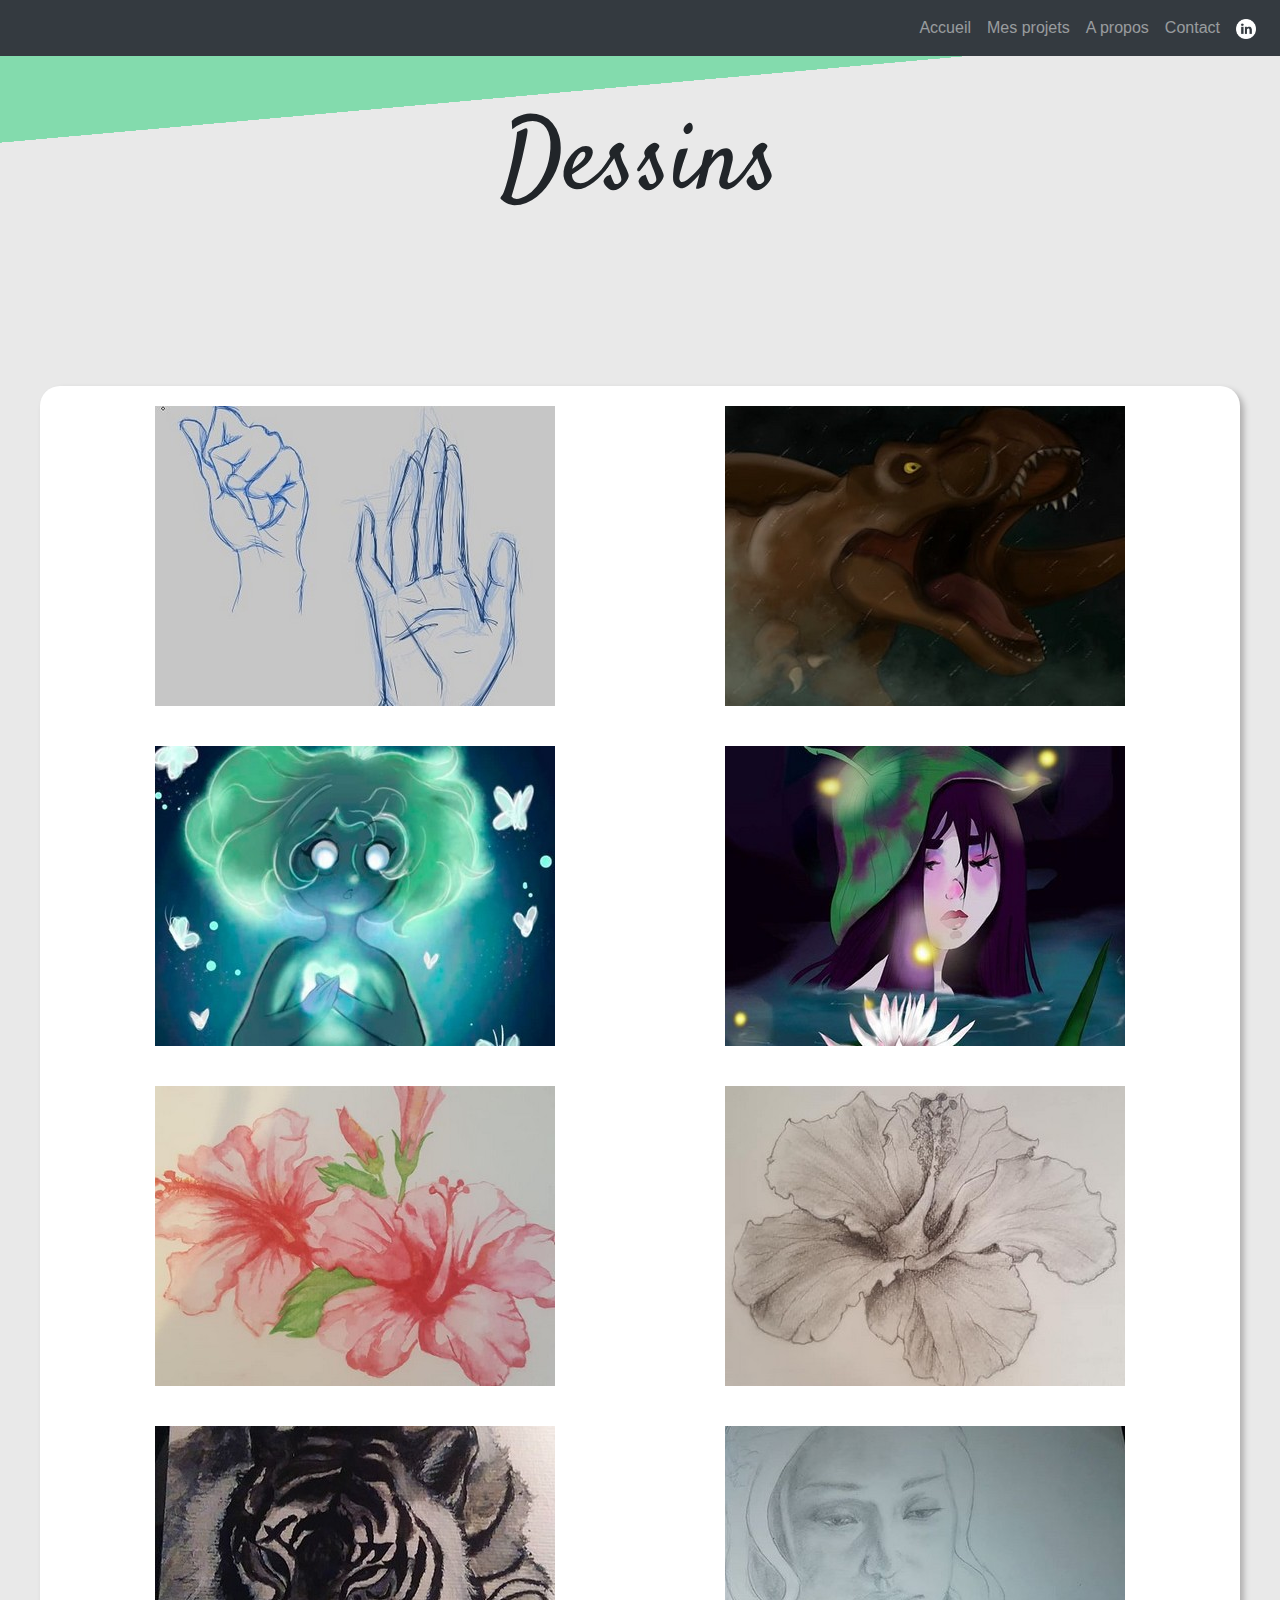
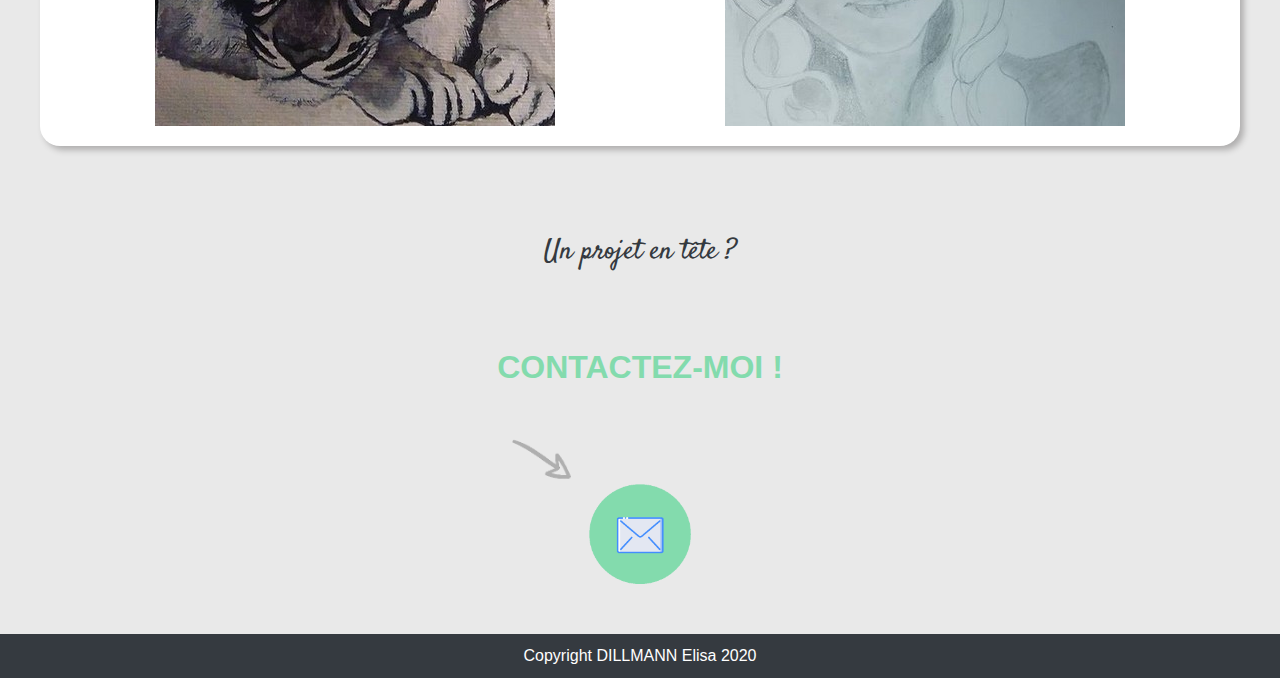
==== drawings.html @ acb9075e "portfolio content" ====
<!doctype html>
<html lang="en">
  <head>
    <!-- Required meta tags -->
    <meta charset="utf-8">
    <meta name="viewport" content="width=device-width, initial-scale=1, shrink-to-fit=no">

    <!-- Bootstrap CSS -->
    <link rel="stylesheet" href="https://stackpath.bootstrapcdn.com/bootstrap/4.4.1/css/bootstrap.min.css" integrity="sha384-Vkoo8x4CGsO3+Hhxv8T/Q5PaXtkKtu6ug5TOeNV6gBiFeWPGFN9MuhOf23Q9Ifjh" crossorigin="anonymous">
    <link rel="stylesheet" href="style.css">
    <link href="https://fonts.googleapis.com/css2?family=Satisfy&display=swap" rel="stylesheet">

    <title>DILLMANN Elisa</title>
  </head>
<body class="bodypage">
    <header>
 
      <nav class="navbar fixed-top navbar-expand-lg navbar-dark bg-dark">
        <a class="navbar-brand" href="#"></a>
        <button class="navbar-toggler" type="button" data-toggle="collapse" data-target="#navbarSupportedContent" aria-controls="navbarSupportedContent" aria-expanded="false" aria-label="Toggle navigation">
          <span class="navbar-toggler-icon"></span>
        </button>
      
        <!-- Bootstrap pour avoir le menu burger quand l'écran est réduit + liens du menu à droite -->
        <div class="collapse navbar-collapse  " id="navbarSupportedContent">
        
          <div class="collapse navbar-collapse" id="navbarsExample02">
            <form class="form-inline my-2 my-md-0">
              <a class="nav-link" href="#"></a>
            </form>
          </div>
          <div>
            <ul class="navbar-nav mr-auto">
              <li class="nav-item">
                <a class="nav-link" href="index.html">Accueil </a>
              </li>
              <li class="nav-item">
                <a class="nav-link" href="index.html#projets">Mes projets</a>
              </li>
              <li class="nav-item">
                <a class="nav-link" href="index.html#apropos">A propos</a>
              </li>
              <li class="nav-item">
                <a class="nav-link" href="#contact">Contact</a>
              </li>
              <li>
                <a class="nav-link" href="https://www.linkedin.com/in/elisa-dillmann-827a28141/" target="blank"><img src="img/linkedin.png" height="20px"></a> 
              </li>
             
            </ul>
          </div>
        </div>
      </nav>

        <div id="projectstitle">
           <p>Dessins</p>
         
  
      
    </header>

    <content>


<!-- DESCRIPTION PROJET -->
<div class="projectstables">

 


 
   


<div id="tableau2">
<!--DESCRIPTIONS-->
       
 
<div class="container text-center">
  <div class="row">
    <div class="col-sm">
   
      <div>
         <a href="https://imgur.com/qGob0Tb" target="_blank"> <img src="dessins/min/min1.jpg" height="300px" class="img-fluid drawing">
         </a>
        </div>

    </div>
    <div class="col-sm ">
        <div>
          <a href="https://imgur.com/2rtpbD6" target="_blank"> <img src="dessins/min/min2.jpg" height="300px" class="img-fluid drawing">
          </a> 
        </div>
    </div>
    </div>

    <div class="row">
        <div class="col-sm">
       
          <div>
             <a href="https://imgur.com/1fRAPsq" target="_blank"> <img src="dessins/min/min3.jpg" height="300px" class="img-fluid drawing">
             </a>
            </div>
         
        </div>
        <div class="col-sm ">
            <div>
                <a href="https://imgur.com/7vujTQj" target="_blank"><img src="dessins/min/min4.jpg" height="300px" class="img-fluid drawing">
           </a>
                </div>
        </div>
        </div>
        

        <div class="row">
            <div class="col-sm">
           
              <div> 
                <a href="https://imgur.com/mDVbf3u" target="_blank"> <img src="dessins/min/min5.jpg" height="300px" class="img-fluid drawing">
              </a>
                </div>
              
            </div>
            <div class="col-sm ">
                <div>
                    <a href="https://imgur.com/ogjBbzF" target="_blank">  <img src="dessins/min/min6.jpg" height="300px" class="img-fluid drawing">
                </div>
            </div>
            </div>

            

            <div class="row">
                <div class="col-sm">
               
                  <div>
                    <a href="https://imgur.com/xmIJrIv" target="_blank"><img src="dessins/min/min7.jpg" height="300px" class="img-fluid drawing">
                 </a>
                    </div>
               
                </div>
                <div class="col-sm ">
                    <div>
                        <a href="https://imgur.com/Aag9Jyp" target="_blank"> <img src="dessins/min/min8.jpg" height="300px" class="img-fluid drawing">
                    </a>
                    </div>
                </div>
                </div>
                
  </div>
</div>




      
       

        </div>

 

         <div> 
          <h3 class="h3">Un projet en tête ?</h3> 
          <h2 class="h2" id="contact">CONTACTEZ-MOI !</h2>

          <div id="imgfleche"  class="floating">
             <img src="fleche.PNG" height="50px">
          </div>

         
          <div id="imgmail">
            <a href="mailto:dillmann.elisa@gmail.com" target="_blank"><img src="mail.png" height="100px"></a> 
          </div>
          
        </div> 

        
    </content>    

    <footer>
     <div id="footertext">Copyright DILLMANN Elisa 2020</div>

    </footer>

    

    <!-- Optional JavaScript -->
    <!-- jQuery first, then Popper.js, then Bootstrap JS -->
    <script src="https://code.jquery.com/jquery-3.4.1.slim.min.js" integrity="sha384-J6qa4849blE2+poT4WnyKhv5vZF5SrPo0iEjwBvKU7imGFAV0wwj1yYfoRSJoZ+n" crossorigin="anonymous"></script>
    <script src="https://cdn.jsdelivr.net/npm/popper.js@1.16.0/dist/umd/popper.min.js" integrity="sha384-Q6E9RHvbIyZFJoft+2mJbHaEWldlvI9IOYy5n3zV9zzTtmI3UksdQRVvoxMfooAo" crossorigin="anonymous"></script>
    <script src="https://stackpath.bootstrapcdn.com/bootstrap/4.4.1/js/bootstrap.min.js" integrity="sha384-wfSDF2E50Y2D1uUdj0O3uMBJnjuUD4Ih7YwaYd1iqfktj0Uod8GCExl3Og8ifwB6" crossorigin="anonymous"></script>

</body>
---- style.css ----
.bodypage {
  background-color: rgb(233, 233, 233);
 
}

#elisa {
 display: flex;
 flex-direction: column;
   height: 100vh;
    align-items: center;
    align-content: center;
    justify-content: center;
    background-image: url(fond.png);
     background-repeat:no-repeat;
  

}

#flecheup {
    display: flex;
    position: absolute;  right: 20%; 
    padding-top:10vh;
  
    
    
}

#h1{
    font-size: 100px;
    font-family: Arial, Helvetica, sans-serif;
    color:#ffffff;
    font-weight: bold;
   
}

#firstname {
    font-size:100px;
    font-family: 'Satisfy', cursive;
    color:#ffffff;
	text-shadow: 5px 2px 0px #83dbad;
	color: #ffffff;
    font-size: 100px;
    
}

@media screen and (min-width: 601px) {
    #h1 {
      font-size: 100px;
    }
  }
  

  @media screen and (max-width: 600px) {
    #h1  {
      font-size: 80px;
    }
  }

  @media screen and (min-width: 601px) {
    #firstname {
      font-size: 100px;
    }
  }
 
  @media screen and (max-width: 600px) {
    #firstname  {
      font-size: 80px;
    }
  }
  
.floating {  
    animation-name: floating;
    animation-duration: 3s;
    animation-iteration-count: infinite;
    animation-timing-function: ease-in-out;
    
 
}

@keyframes floating {
    from { transform: translate(0,  0px); }
    65%  { transform: translate(0, 15px); }
    to   { transform: translate(0, -0px); }    
}

.h2 {
    display:flex;
    justify-content: center;
    color:#83dbad;
    font-weight: bold;
    padding-bottom: 40px;
    padding-top: 50px;
}

.h3 {
    display:flex;
    justify-content: center;
    font-family: 'Satisfy', cursive;
    color:#353a40; 
    padding-top: 50px;
    padding-bottom:20px;
}



.table {
    display:flex;
   justify-content: center;
   padding-left:50px;
   padding-right:50px;
   align-content: center;
   justify-content: center;

   
}

#imgapropos {
    display: flex;
    align-items: center;
    justify-content: center;
}

#imgmail {
    display: flex;
    align-items: center;
    justify-content: center;
    padding: 50px;
}

#imgfleche {
    display: flex;
    align-items: center;
    justify-content: center;
    margin-left: -200px;
    margin-bottom: -50px;
    
   
}


#imgdownarrow {
    display: flex;
    bottom: 10%;
    position: absolute;
}

#imglinkedin {
    opacity:0.7;
    transition-property: opacity;
    transition-duration: 0.3s;
}

#imglinkedin:hover {
    opacity:1.0;
}



#footertext {
    color:#ffffff;
    justify-content: center;
    align-items: center;
    background-color:#353a40 ;
    text-align: center;
    padding-top: 10px;
    padding-bottom: 10px;
    

}

.projetsrecentsimg {
    opacity: 1;
	-webkit-transition: .3s ease-in-out;
	transition: .3s ease-in-out;
    border-radius: 30px;
    padding: 10px;
}

.projetsrecentsimg:hover {
    opacity: .5;
}

/* PAGES DES PROJETS */

#projectstitle {
    
    display: flex;
    font-family: 'Satisfy', cursive;
    font-size: 100px;
    background-image: url(fondprojets.png);
    justify-content: center;
    padding-top:10vh;
    padding-bottom: 10vh;

}

@media screen and (min-width: 601px) {
  #projectstitle {
    font-size: 100px;
  }
}


@media screen and (max-width: 600px) {
  #projectstitle  {
    font-size: 80px;
  }
}




#projetencours {
    display: flex;
    justify-content: center;
    font-size: 30px;
    font-family: Arial, Helvetica, sans-serif;
    padding: 10vh;
}

.carneliantext {
    font-family: Arial, Helvetica, sans-serif;
    font-size: 20px;

}

.imgapropos {
    background-image: url(apropos.PNG);
  }
  
  @media (min-width: 50em) {
    .logo {
      background-image: url(apropos2.PNG);
    }
  }

 .projectstext {
     justify-content: center;
     text-align: center;
 }



  @media screen and (max-width: 600px) {
    #h1  {
      font-size: 80px;
    }
  }

  @media screen and (min-width: 601px) {
    #projectstitle {
      font-size: 100px;
    }
  }
  

  @media screen and (max-width: 600px) {
    #projectstitle  {
      font-size: 80px;
    }
  }
  

  .projectbutton {
    display: flex;
    align-items: center;
    justify-content: center;
    padding-top: 20px;
 
  }


.projectsdescription {
 font-family: Arial, Helvetica, sans-serif;
 font-size:18px;
 justify-content: center;
 align-items: center;
 text-align: center;
 
}

#projectsdescription {
  font-family: Arial, Helvetica, sans-serif;
  font-size:18px;
}


#softwareimg {
  padding:10px;
}

.tableaux {
  display: flex;
  justify-content: center;
  align-content: center;
  align-items: center;
}


#tableau2 {
  background-color: #ffffff;
  
  border-radius: 20px;
  overflow: hidden;
  margin: 40px;
  box-shadow: 4px 4px 6px rgb(175, 174, 174);
 
}

.h3table {

  font-family: 'Satisfy', cursive;
  color:#353a40; 
  font-size: 25px;
  
 
}

.softwareimg {
  margin: 10px;
  padding-bottom: 10px;
}


.imgprojects {
  display: flex;
  justify-content: center;
  align-content: center;
  align-items: center;
  
}



.drawing {
  padding-top: 20px;
  padding-bottom: 20px;
 
}

.drawing {
	opacity: 1;
	-webkit-transition: .3s ease-in-out;
	transition: .3s ease-in-out;
}
.drawing:hover{
  opacity: .5;
}
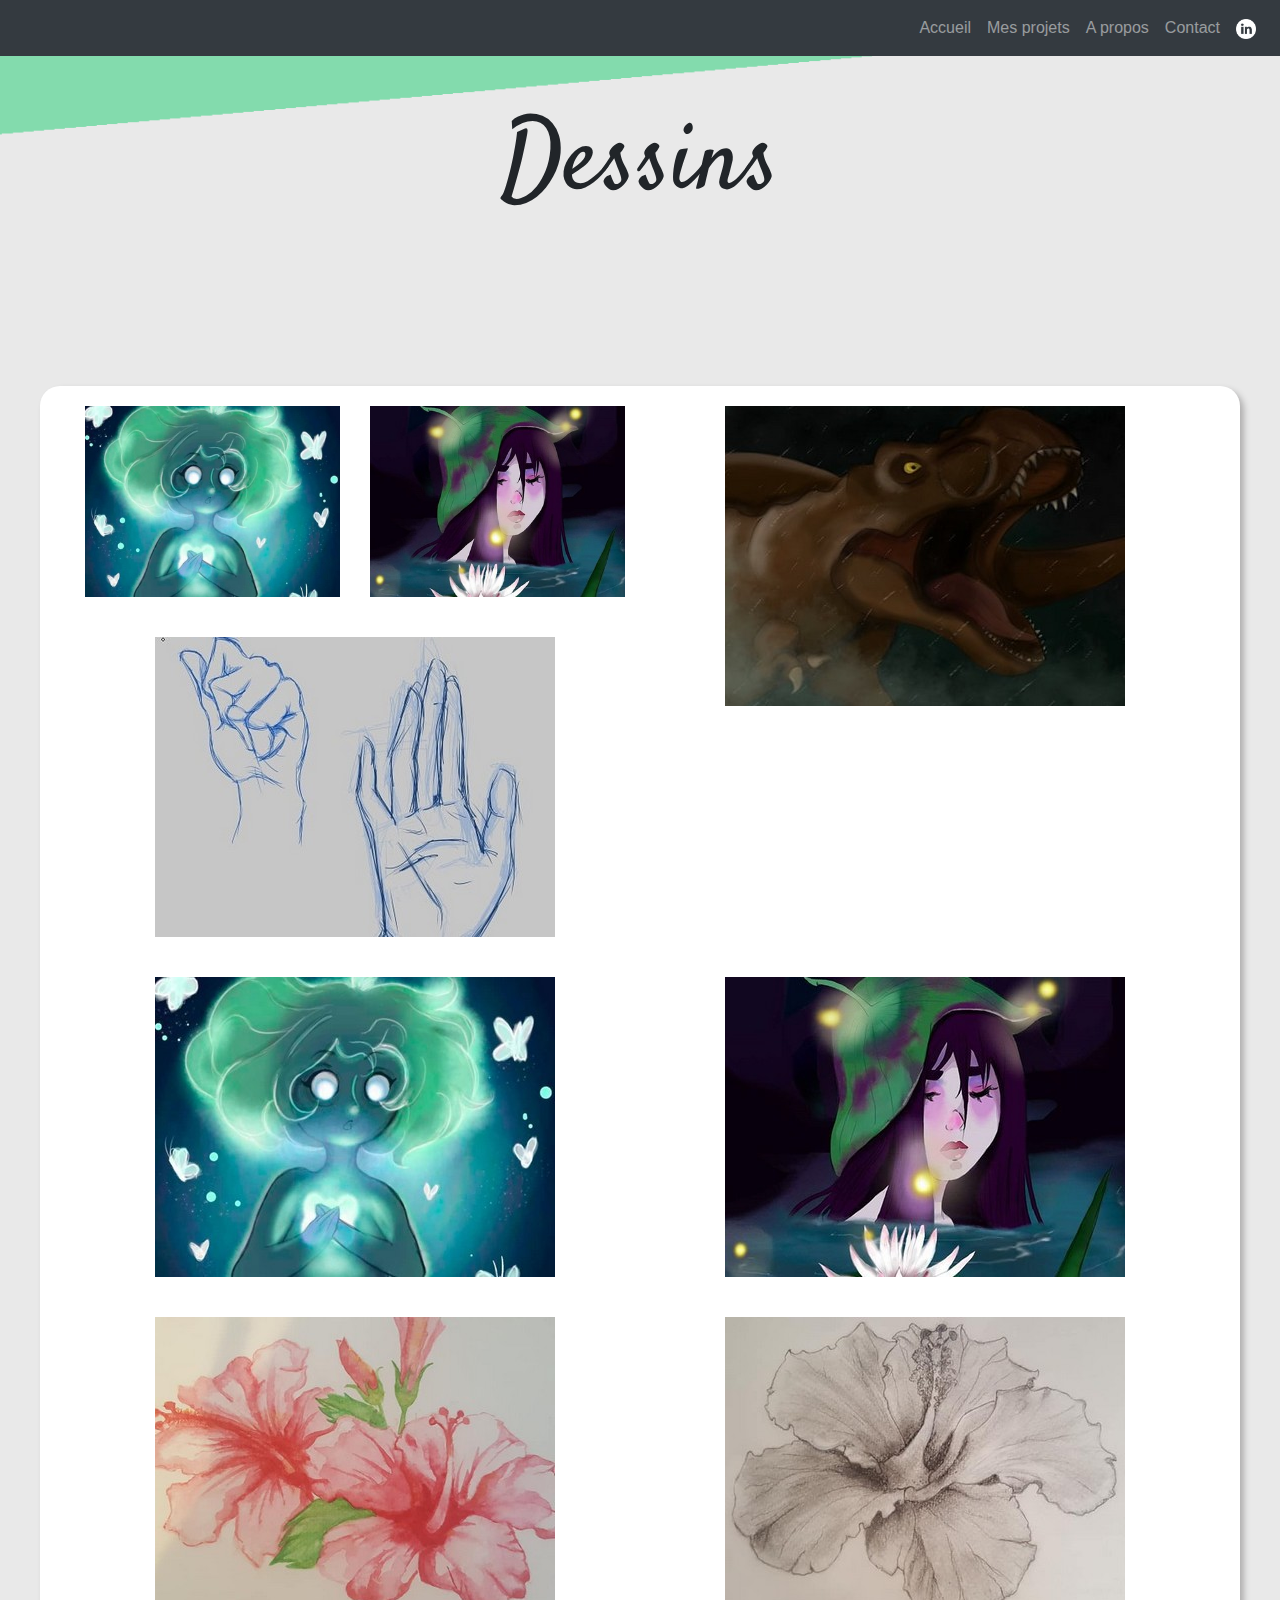
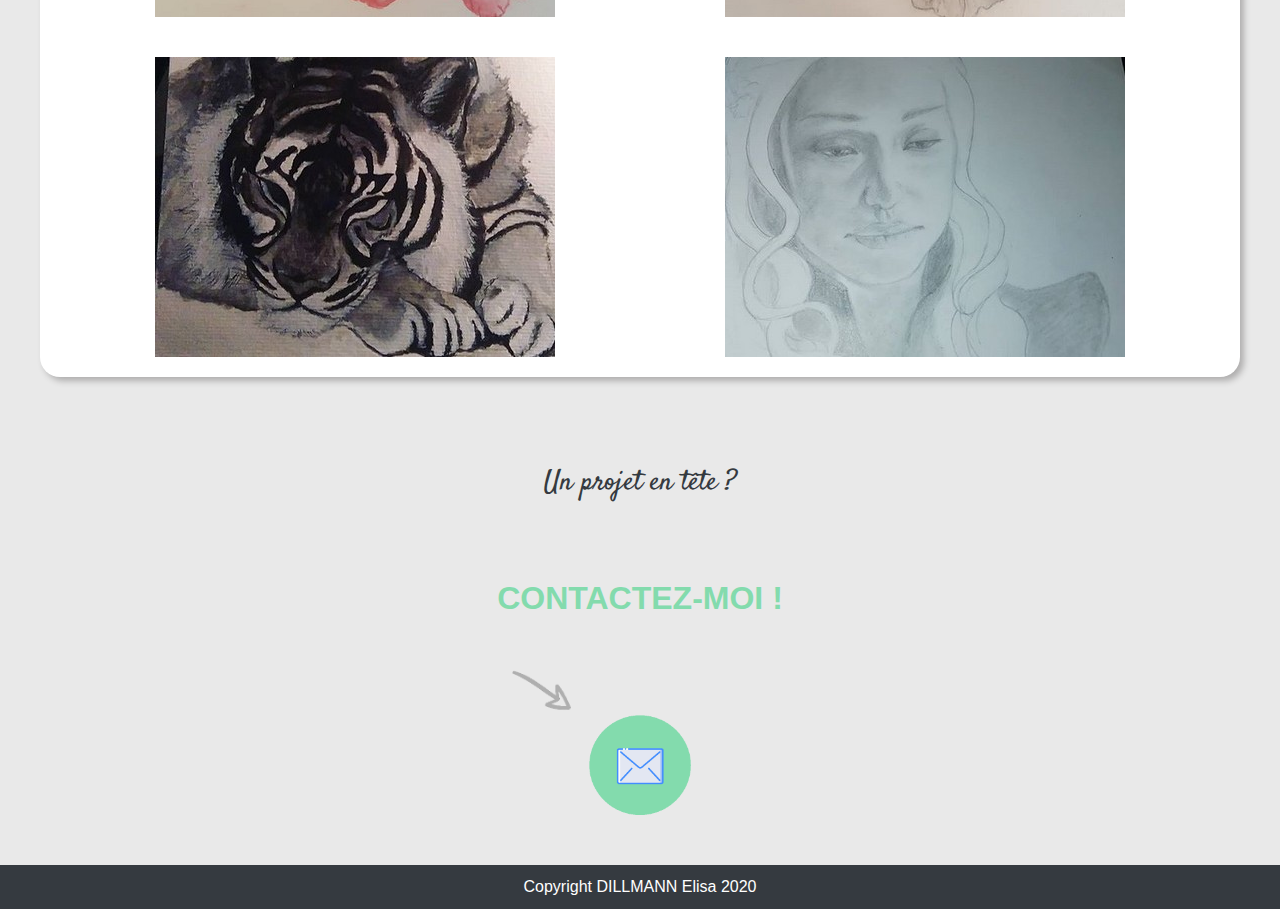
==== commit 8462add7: "new drawings" ====
--- a/drawings.html
+++ b/drawings.html
@@ -80,6 +80,23 @@
   <div class="row">
     <div class="col-sm">
    
+      <div class="row">
+        <div class="col-sm">
+       
+          <div>
+             <a href="https://i.imgur.com/yYLhcQ1.png" target="_blank"> <img src="dessins/min/min3.jpg" height="300px" class="img-fluid drawing">
+             </a>
+            </div>
+         
+        </div>
+        <div class="col-sm ">
+            <div>
+                <a href="https://i.imgur.com/29MO2Fa.png" target="_blank"><img src="dessins/min/min4.jpg" height="300px" class="img-fluid drawing">
+           </a>
+                </div>
+        </div>
+        </div>
+
       <div>
          <a href="https://imgur.com/qGob0Tb" target="_blank"> <img src="dessins/min/min1.jpg" height="300px" class="img-fluid drawing">
          </a>
--- a/style.css
+++ b/style.css
@@ -11,6 +11,7 @@
     align-content: center;
     justify-content: center;
     background-image: url(fond.png);
+    background-size: cover;
      background-repeat:no-repeat;
   
 
@@ -32,6 +33,9 @@
     font-weight: bold;
    
 }
+
+
+
 
 #firstname {
     font-size:100px;
@@ -52,7 +56,7 @@
 
   @media screen and (max-width: 600px) {
     #h1  {
-      font-size: 80px;
+      font-size: 60px;
     }
   }
 
@@ -64,7 +68,7 @@
  
   @media screen and (max-width: 600px) {
     #firstname  {
-      font-size: 80px;
+      font-size: 60px;
     }
   }
   
@@ -188,6 +192,8 @@
     font-family: 'Satisfy', cursive;
     font-size: 100px;
     background-image: url(fondprojets.png);
+    background-size: cover;
+     background-repeat:no-repeat;
     justify-content: center;
     padding-top:10vh;
     padding-bottom: 10vh;
@@ -203,7 +209,7 @@
 
 @media screen and (max-width: 600px) {
   #projectstitle  {
-    font-size: 80px;
+    font-size: 60px;
   }
 }
 
@@ -225,12 +231,12 @@
 }
 
 .imgapropos {
-    background-image: url(apropos.PNG);
+    background-image: url(about.png);
   }
   
   @media (min-width: 50em) {
     .logo {
-      background-image: url(apropos2.PNG);
+      background-image: url(aboutbis.png);
     }
   }
 
@@ -241,25 +247,8 @@
 
 
 
-  @media screen and (max-width: 600px) {
-    #h1  {
-      font-size: 80px;
-    }
-  }
-
-  @media screen and (min-width: 601px) {
-    #projectstitle {
-      font-size: 100px;
-    }
-  }
-  
-
-  @media screen and (max-width: 600px) {
-    #projectstitle  {
-      font-size: 80px;
-    }
-  }
-  
+
+
 
   .projectbutton {
     display: flex;
@@ -346,3 +335,8 @@
 .drawing:hover{
   opacity: .5;
 }
+
+
+#imgabout {
+  width: 100%;
+}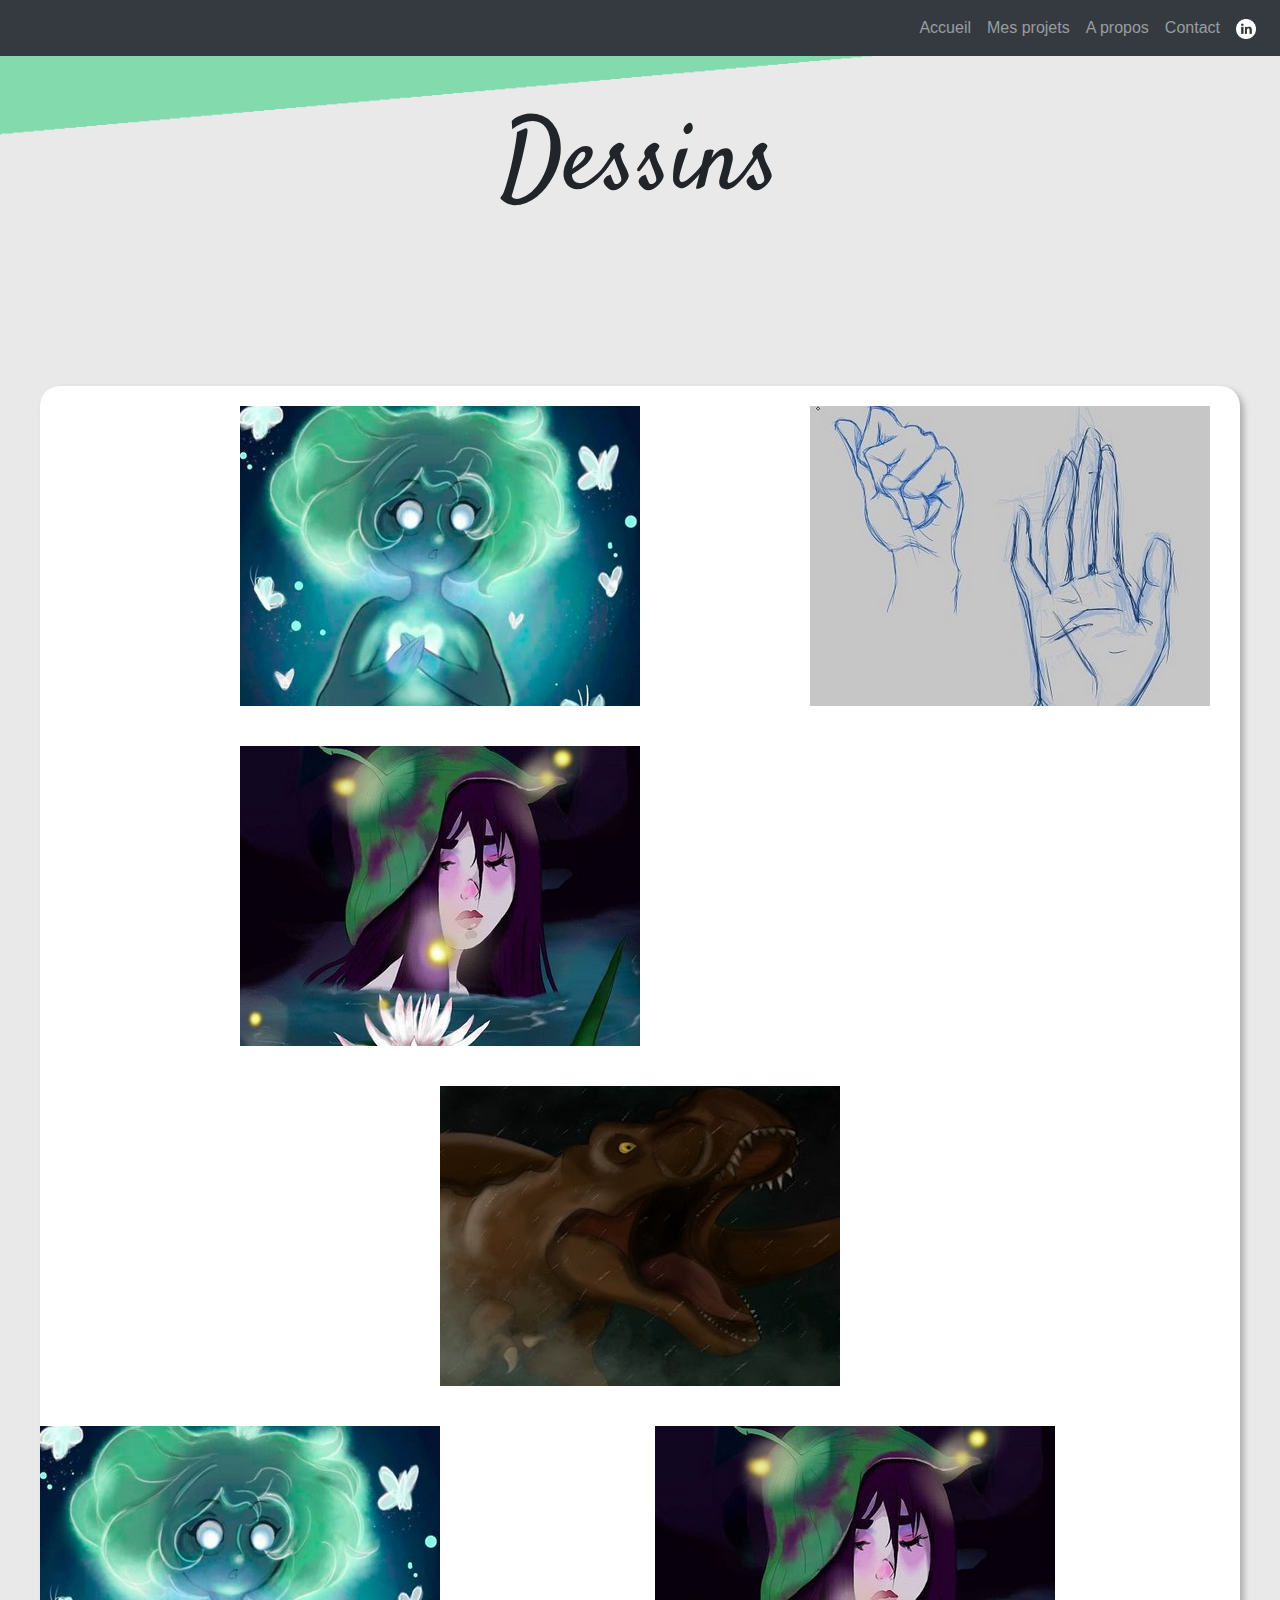
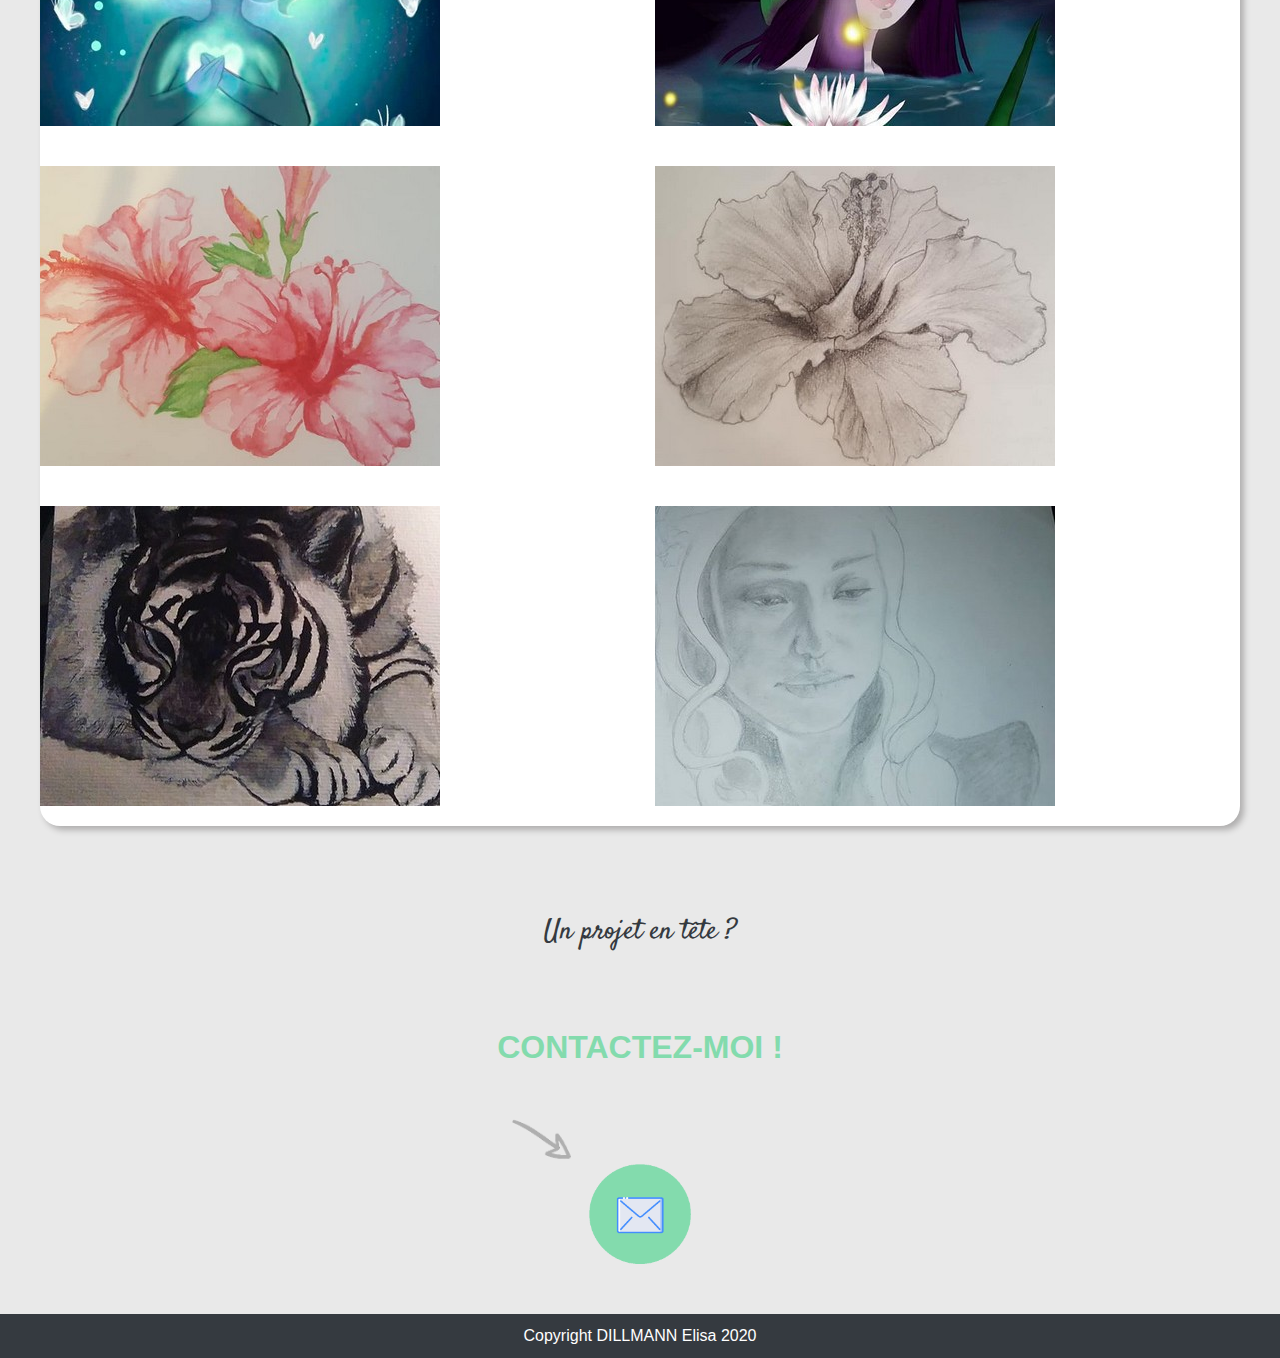
==== commit d5980321: "deleted new column" ====
--- a/drawings.html
+++ b/drawings.html
@@ -80,7 +80,7 @@
   <div class="row">
     <div class="col-sm">
    
-      <div class="row">
+    
         <div class="col-sm">
        
           <div>
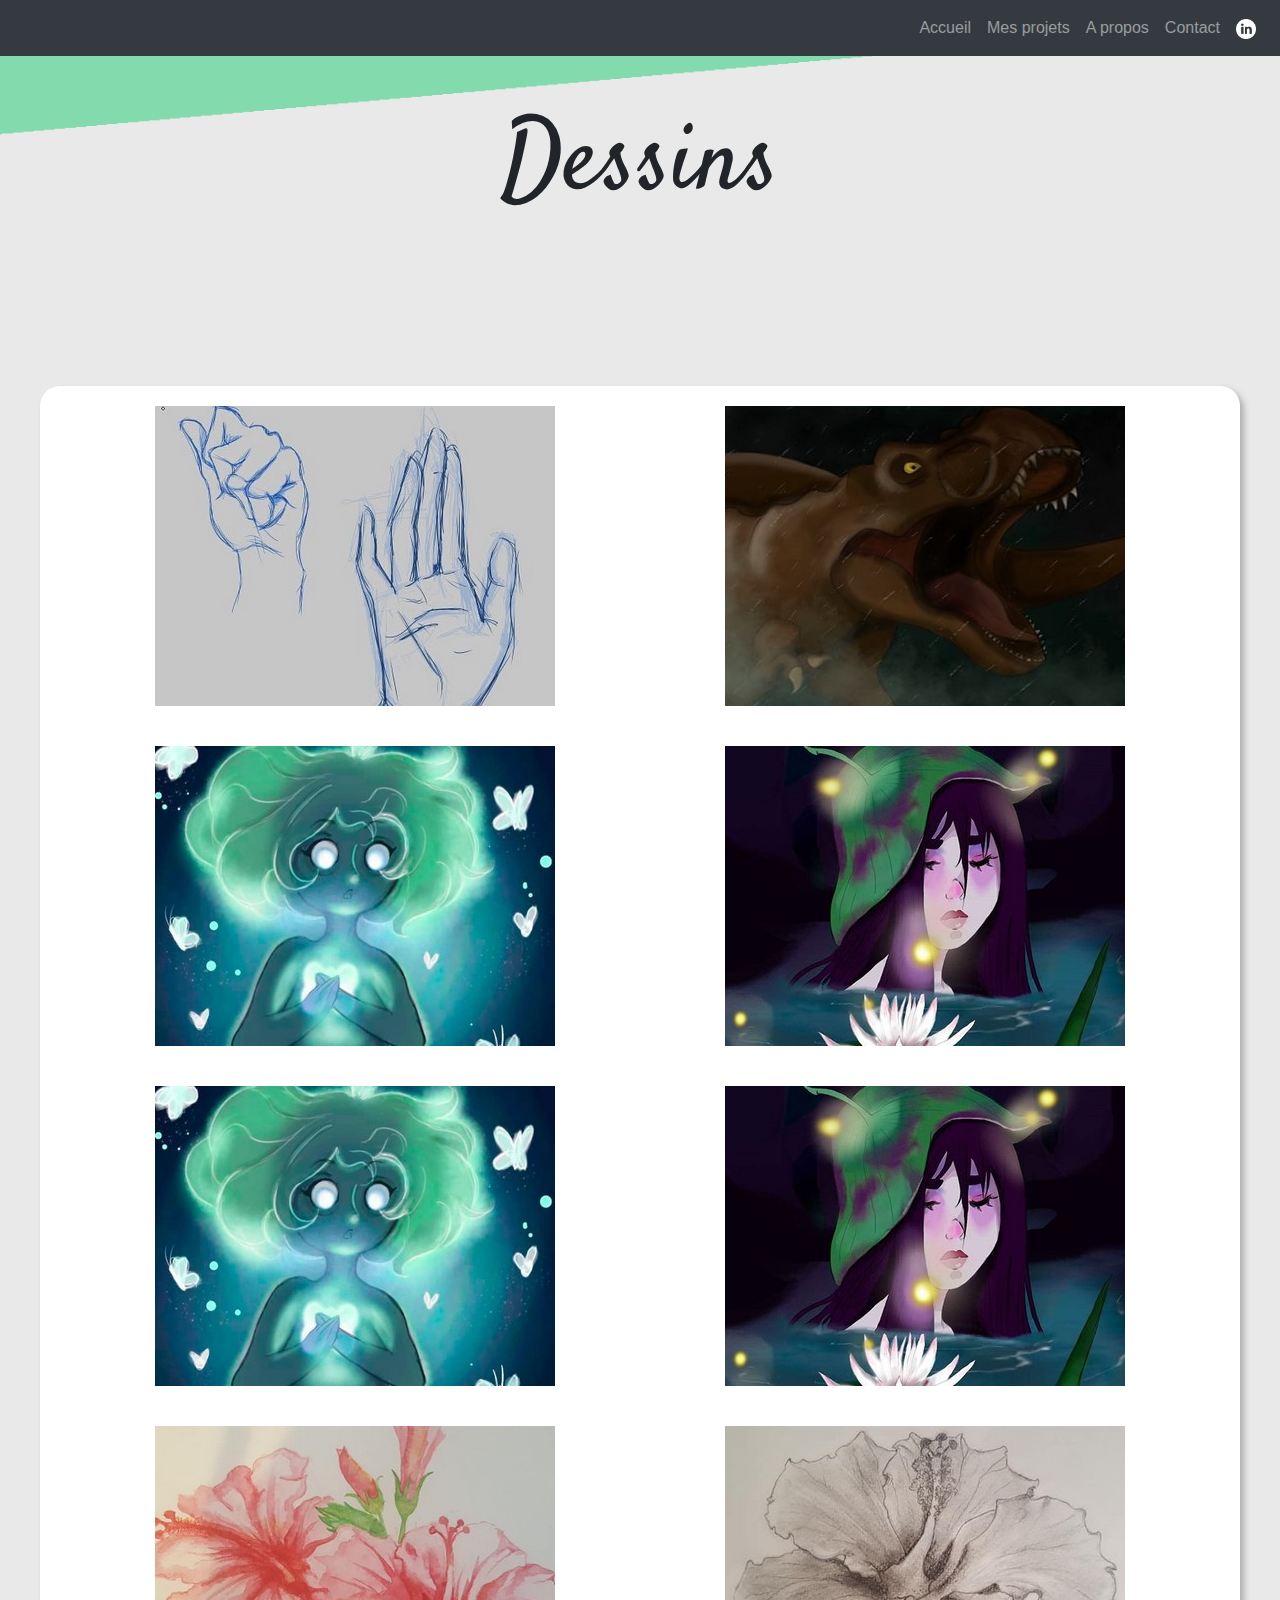
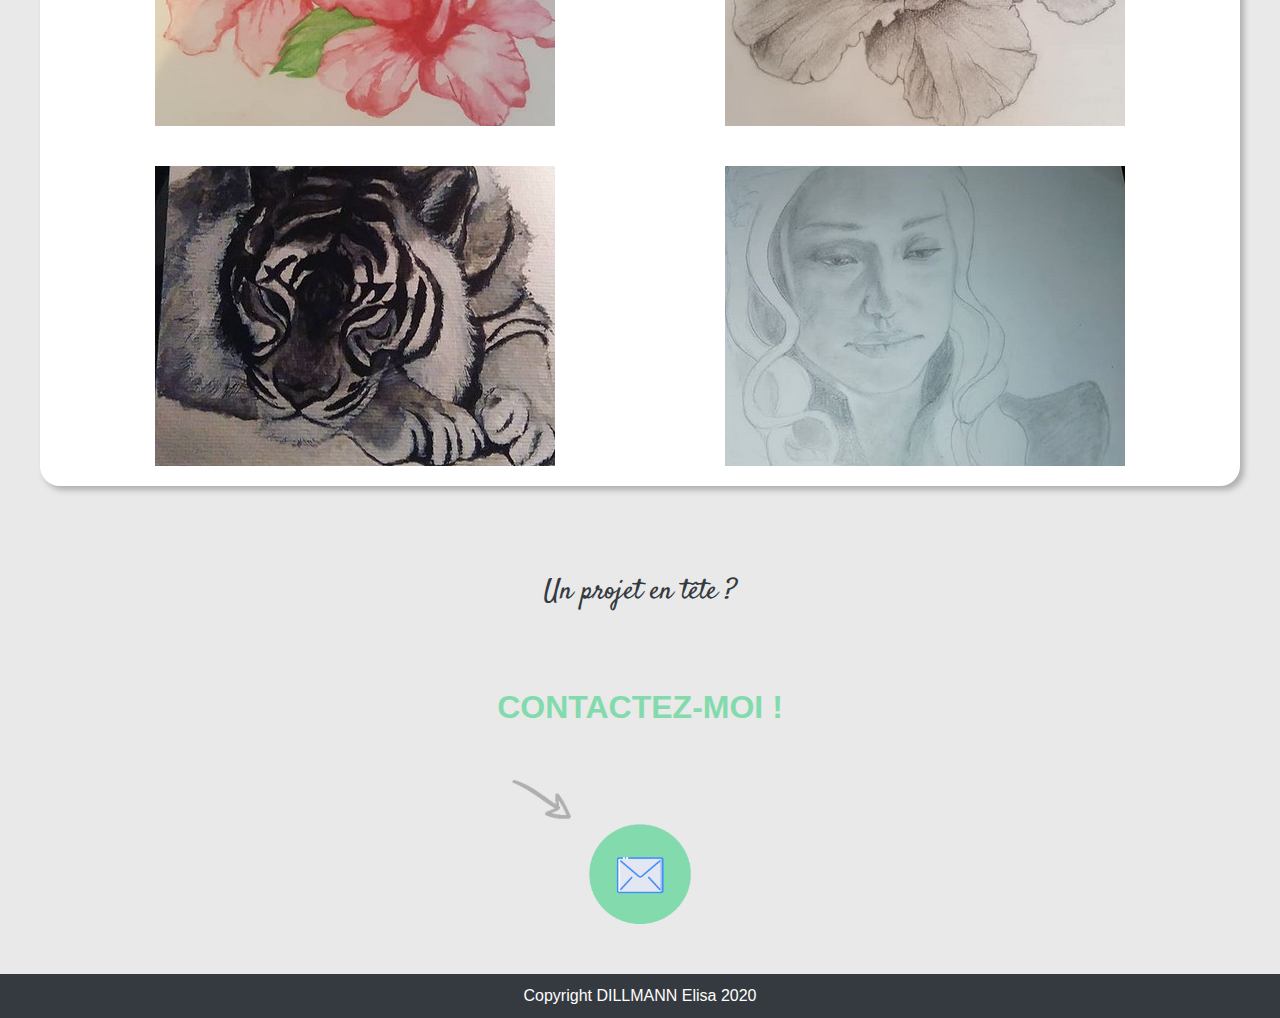
==== commit 874aa32e: "fixed new drawing rows" ====
--- a/drawings.html
+++ b/drawings.html
@@ -80,23 +80,6 @@
   <div class="row">
     <div class="col-sm">
    
-    
-        <div class="col-sm">
-       
-          <div>
-             <a href="https://i.imgur.com/yYLhcQ1.png" target="_blank"> <img src="dessins/min/min3.jpg" height="300px" class="img-fluid drawing">
-             </a>
-            </div>
-         
-        </div>
-        <div class="col-sm ">
-            <div>
-                <a href="https://i.imgur.com/29MO2Fa.png" target="_blank"><img src="dessins/min/min4.jpg" height="300px" class="img-fluid drawing">
-           </a>
-                </div>
-        </div>
-        </div>
-
       <div>
          <a href="https://imgur.com/qGob0Tb" target="_blank"> <img src="dessins/min/min1.jpg" height="300px" class="img-fluid drawing">
          </a>
@@ -110,6 +93,23 @@
         </div>
     </div>
     </div>
+
+    <div class="row">
+      <div class="col-sm">
+     
+        <div>
+           <a href="https://i.imgur.com/29MO2Fa.png" target="_blank"> <img src="dessins/min/min3.jpg" height="300px" class="img-fluid drawing">
+           </a>
+          </div>
+       
+      </div>
+      <div class="col-sm ">
+          <div>
+              <a href="https://i.imgur.com/yYLhcQ1.png" target="_blank"><img src="dessins/min/min4.jpg" height="300px" class="img-fluid drawing">
+         </a>
+              </div>
+      </div>
+      </div>
 
     <div class="row">
         <div class="col-sm">
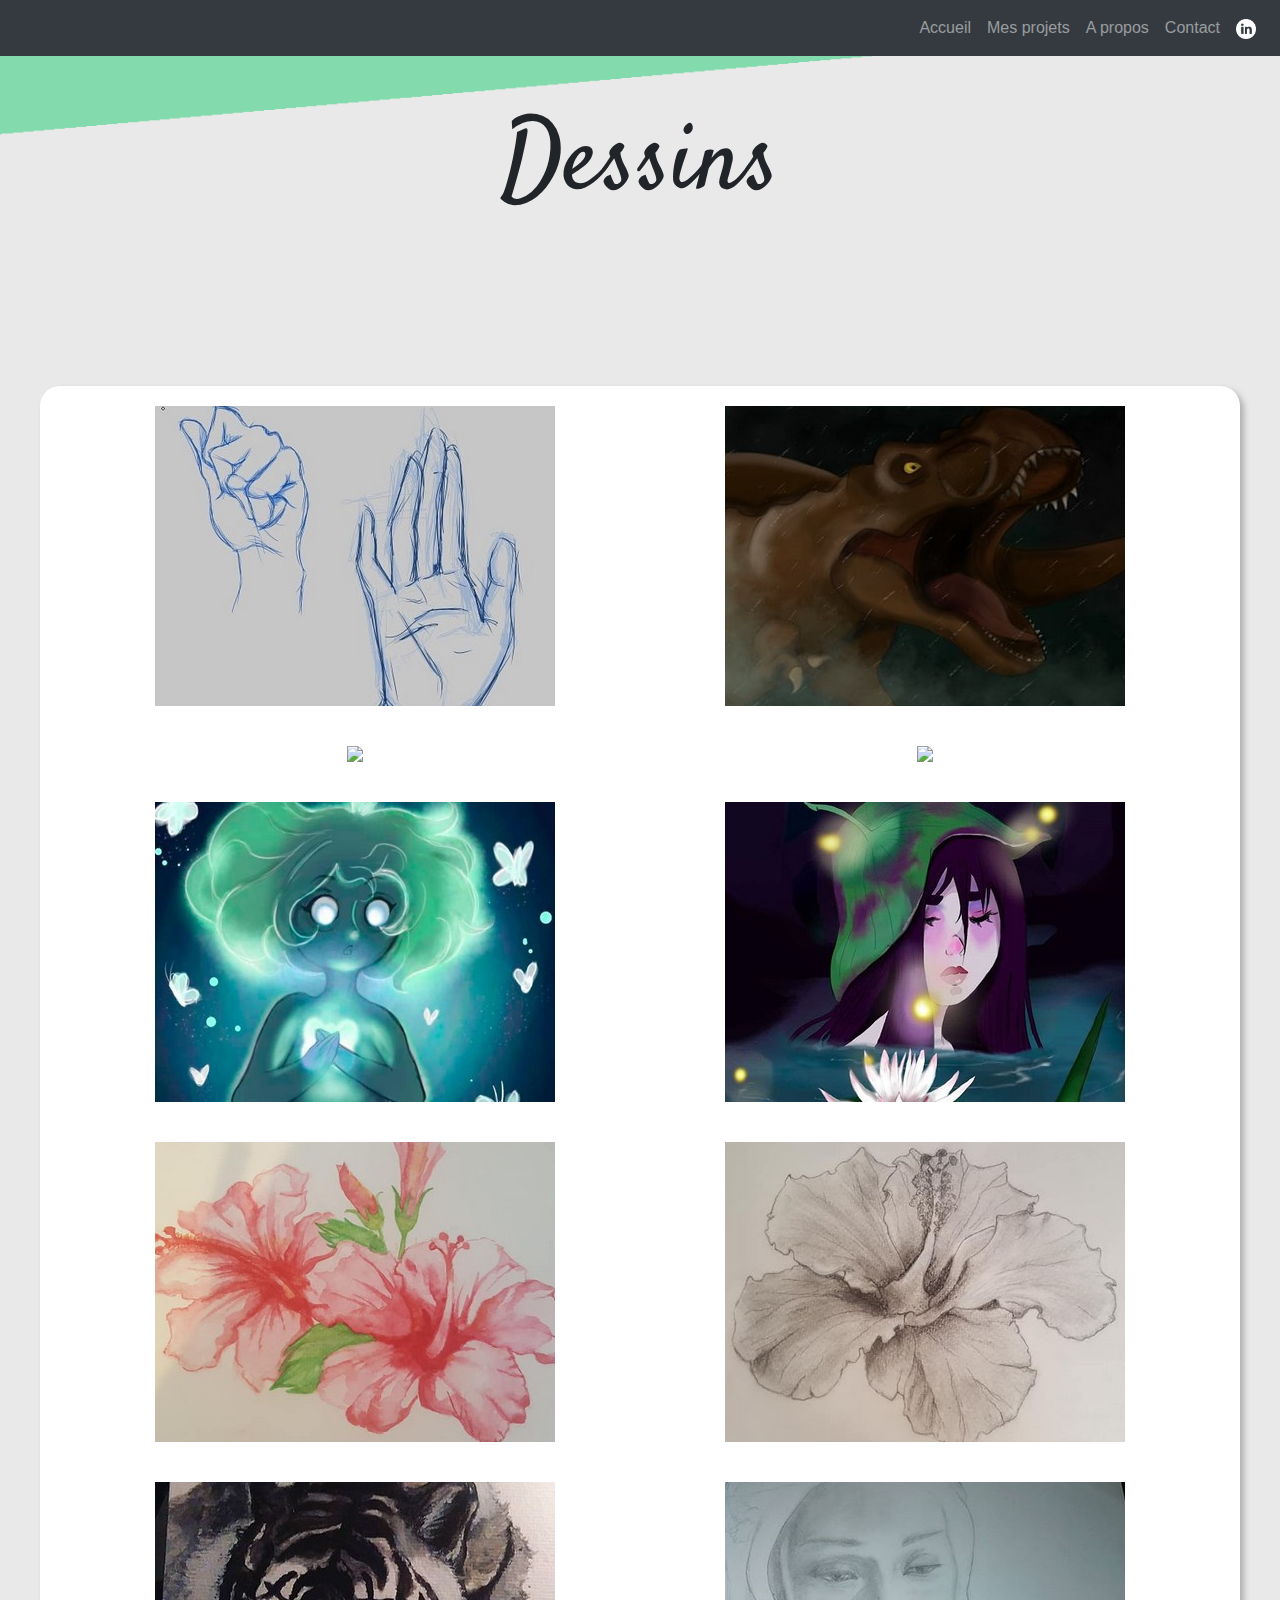
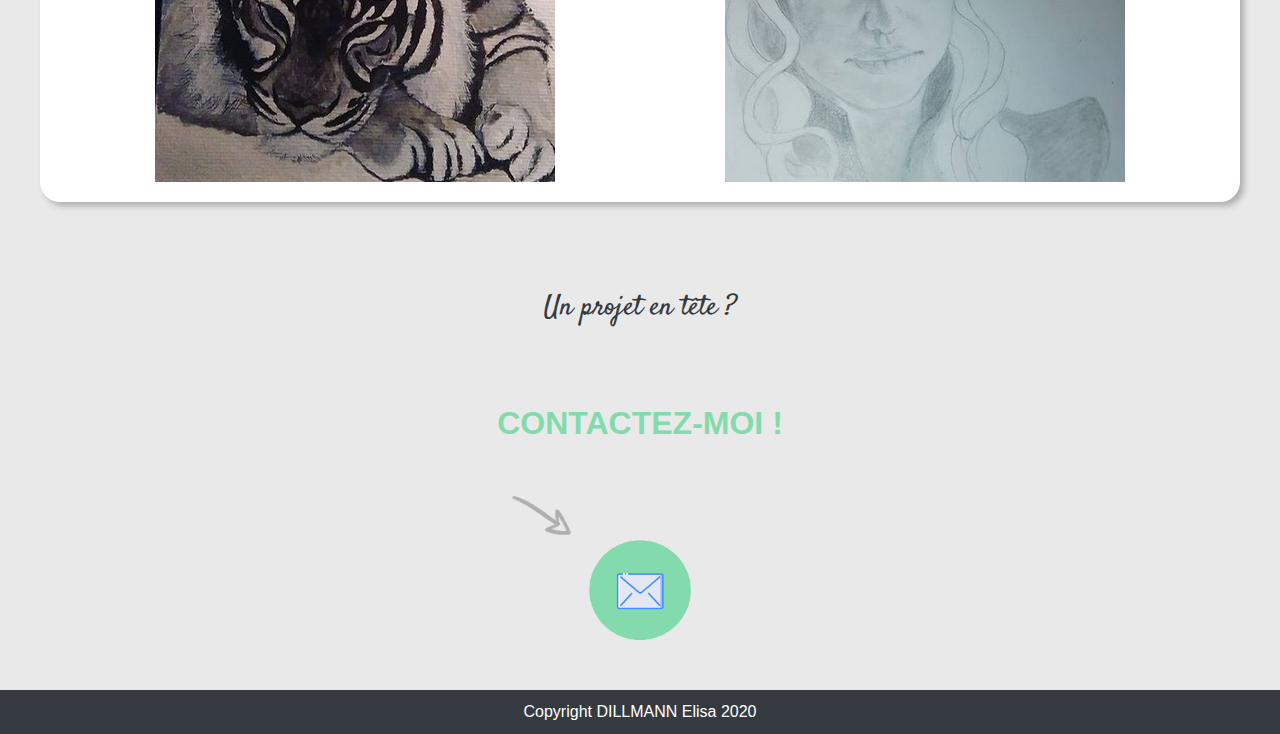
==== commit cbd98f75: "fixed drawing miniatures" ====
--- a/drawings.html
+++ b/drawings.html
@@ -98,14 +98,14 @@
       <div class="col-sm">
      
         <div>
-           <a href="https://i.imgur.com/29MO2Fa.png" target="_blank"> <img src="dessins/min/min3.jpg" height="300px" class="img-fluid drawing">
+           <a href="https://i.imgur.com/29MO2Fa.png" target="_blank"> <img src="dessins/min/min10.jpg" height="300px" class="img-fluid drawing">
            </a>
           </div>
        
       </div>
       <div class="col-sm ">
           <div>
-              <a href="https://i.imgur.com/yYLhcQ1.png" target="_blank"><img src="dessins/min/min4.jpg" height="300px" class="img-fluid drawing">
+              <a href="https://i.imgur.com/yYLhcQ1.png" target="_blank"><img src="dessins/min/min9.jpg" height="300px" class="img-fluid drawing">
          </a>
               </div>
       </div>
